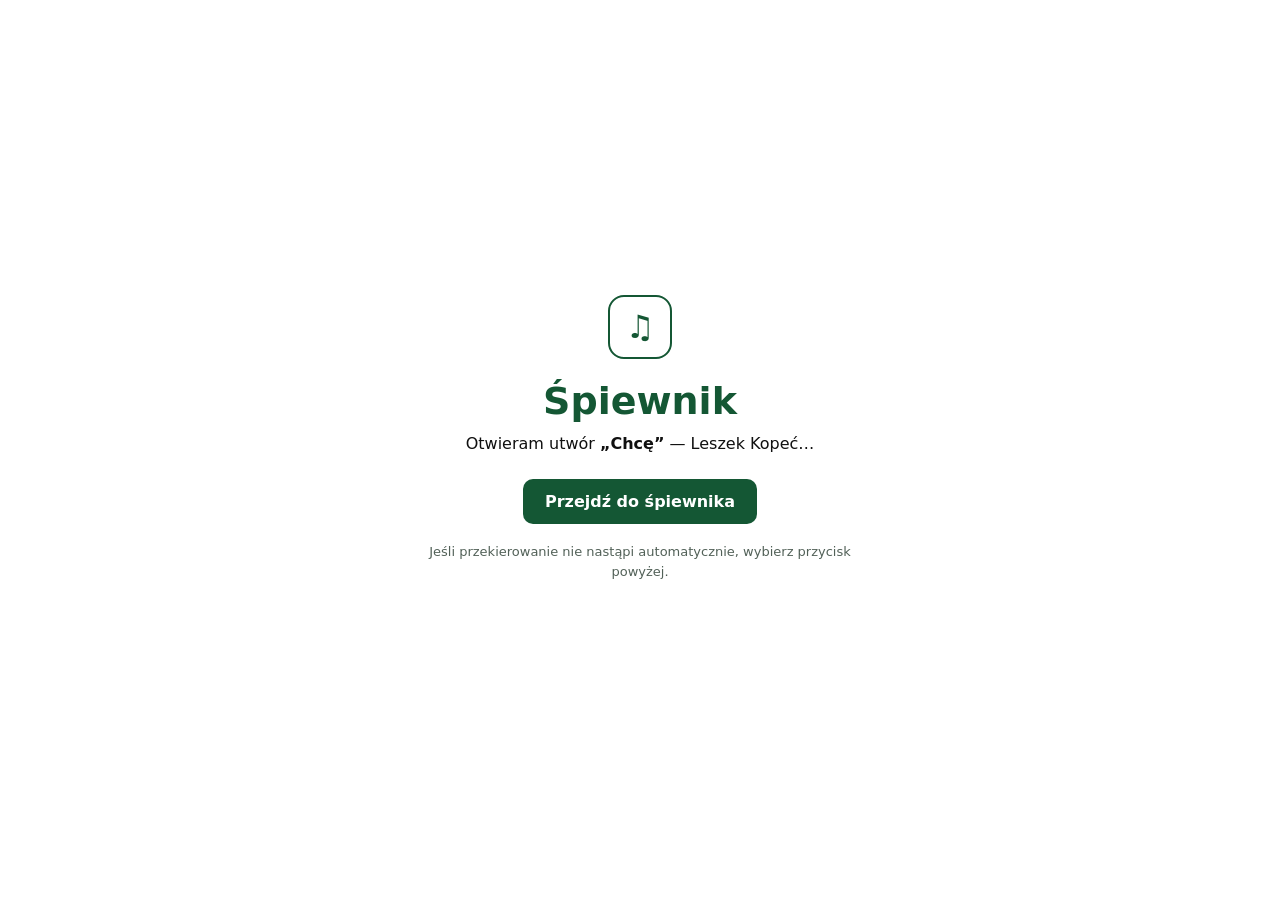
==== index.html @ 9733ee60 "Rename index(1).html to index.html" ====
<!doctype html>
<html lang="pl">
<head>
  <meta charset="utf-8">
  <meta name="viewport" content="width=device-width, initial-scale=1, viewport-fit=cover">
  <meta name="theme-color" content="#145734">
  <meta name="color-scheme" content="light">
  <meta http-equiv="refresh" content="2;url=chce_LeszekKopec.html">
  <title>Śpiewnik — Chcę</title>
  <style>
    :root { font-family: system-ui, -apple-system, BlinkMacSystemFont, "Segoe UI", sans-serif; color: #101010; background: #fff; }
    * { box-sizing: border-box; }
    body { min-height: 100svh; margin: 0; display: grid; place-items: center; padding: 24px; }
    main { width: min(100%, 440px); text-align: center; }
    .symbol { width: 64px; height: 64px; display: grid; place-items: center; margin: 0 auto 20px; border: 2px solid #145734; border-radius: 16px; color: #145734; font-size: 32px; }
    h1 { margin: 0 0 8px; font-size: clamp(28px, 7vw, 38px); color: #145734; }
    p { line-height: 1.6; margin: 0 0 22px; }
    a { display: inline-block; padding: 13px 22px; border-radius: 10px; background: #145734; color: #fff; text-decoration: none; font-weight: 700; }
    a:focus-visible { outline: 3px solid #145734; outline-offset: 4px; }
    .hint { margin-top: 18px; font-size: 13px; color: #526158; }
    @media (prefers-reduced-motion: no-preference) { .symbol { animation: appear .6s ease both; } @keyframes appear { from { opacity: 0; transform: translateY(8px); } to { opacity: 1; transform: none; } } }
  </style>
  <script>window.setTimeout(function () { window.location.replace('chce_LeszekKopec.html'); }, 1400);</script>
</head>
<body>
  <main>
    <div class="symbol" aria-hidden="true">♫</div>
    <h1>Śpiewnik</h1>
    <p>Otwieram utwór <strong>„Chcę”</strong> — Leszek Kopeć…</p>
    <a href="chce_LeszekKopec.html">Przejdź do śpiewnika</a>
    <p class="hint">Jeśli przekierowanie nie nastąpi automatycznie, wybierz przycisk powyżej.</p>
  </main>
</body>
</html>
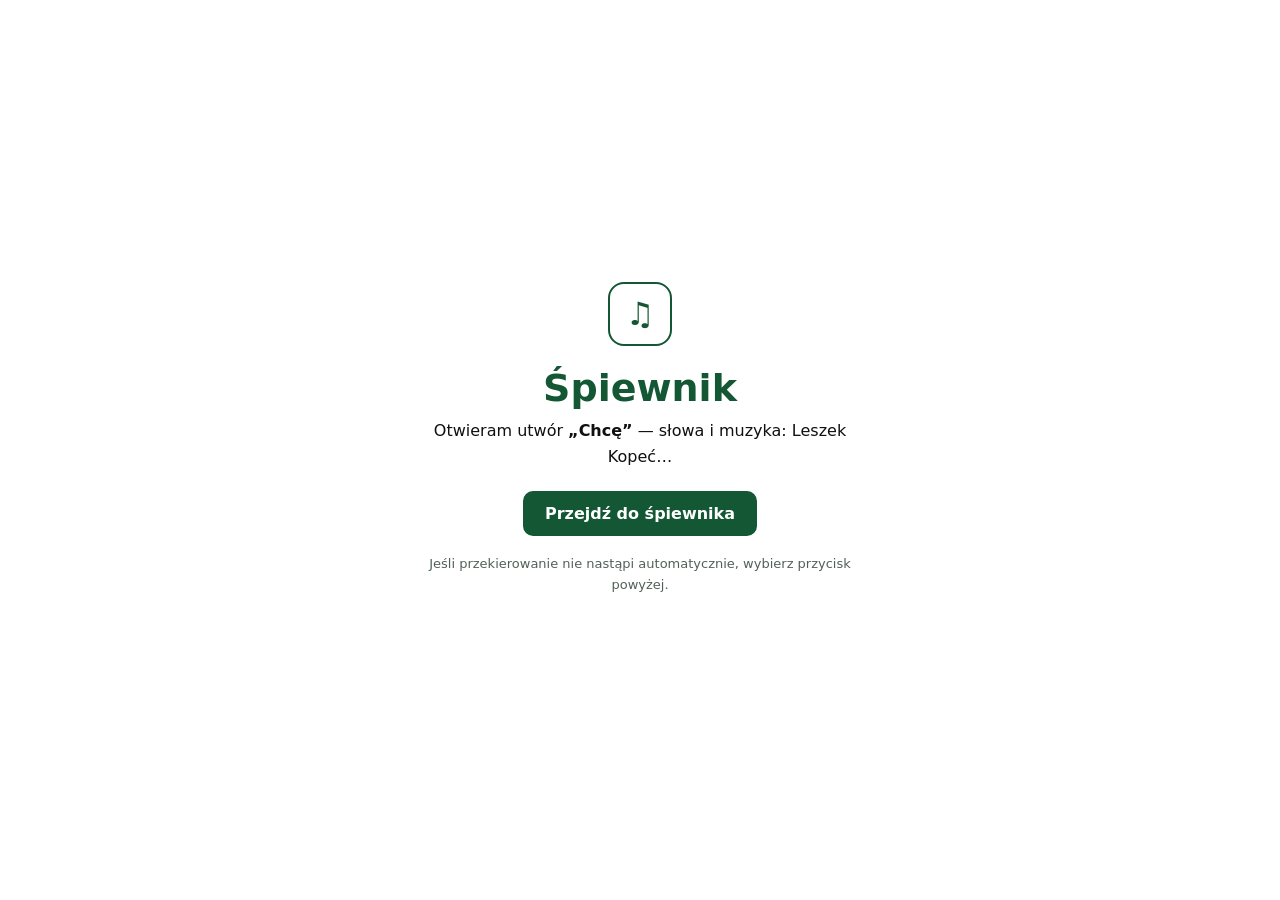
==== commit fce4cb07: "Update title and description in index.html" ====
--- a/index.html
+++ b/index.html
@@ -6,7 +6,7 @@
   <meta name="theme-color" content="#145734">
   <meta name="color-scheme" content="light">
   <meta http-equiv="refresh" content="2;url=chce_LeszekKopec.html">
-  <title>Śpiewnik — Chcę</title>
+  <title>Śpiewnik — Chcę, Leszek Kopeć</title>
   <style>
     :root { font-family: system-ui, -apple-system, BlinkMacSystemFont, "Segoe UI", sans-serif; color: #101010; background: #fff; }
     * { box-sizing: border-box; }
@@ -26,7 +26,7 @@
   <main>
     <div class="symbol" aria-hidden="true">♫</div>
     <h1>Śpiewnik</h1>
-    <p>Otwieram utwór <strong>„Chcę”</strong> — Leszek Kopeć…</p>
+    <p>Otwieram utwór <strong>„Chcę”</strong> — słowa i muzyka: Leszek Kopeć…</p>
     <a href="chce_LeszekKopec.html">Przejdź do śpiewnika</a>
     <p class="hint">Jeśli przekierowanie nie nastąpi automatycznie, wybierz przycisk powyżej.</p>
   </main>
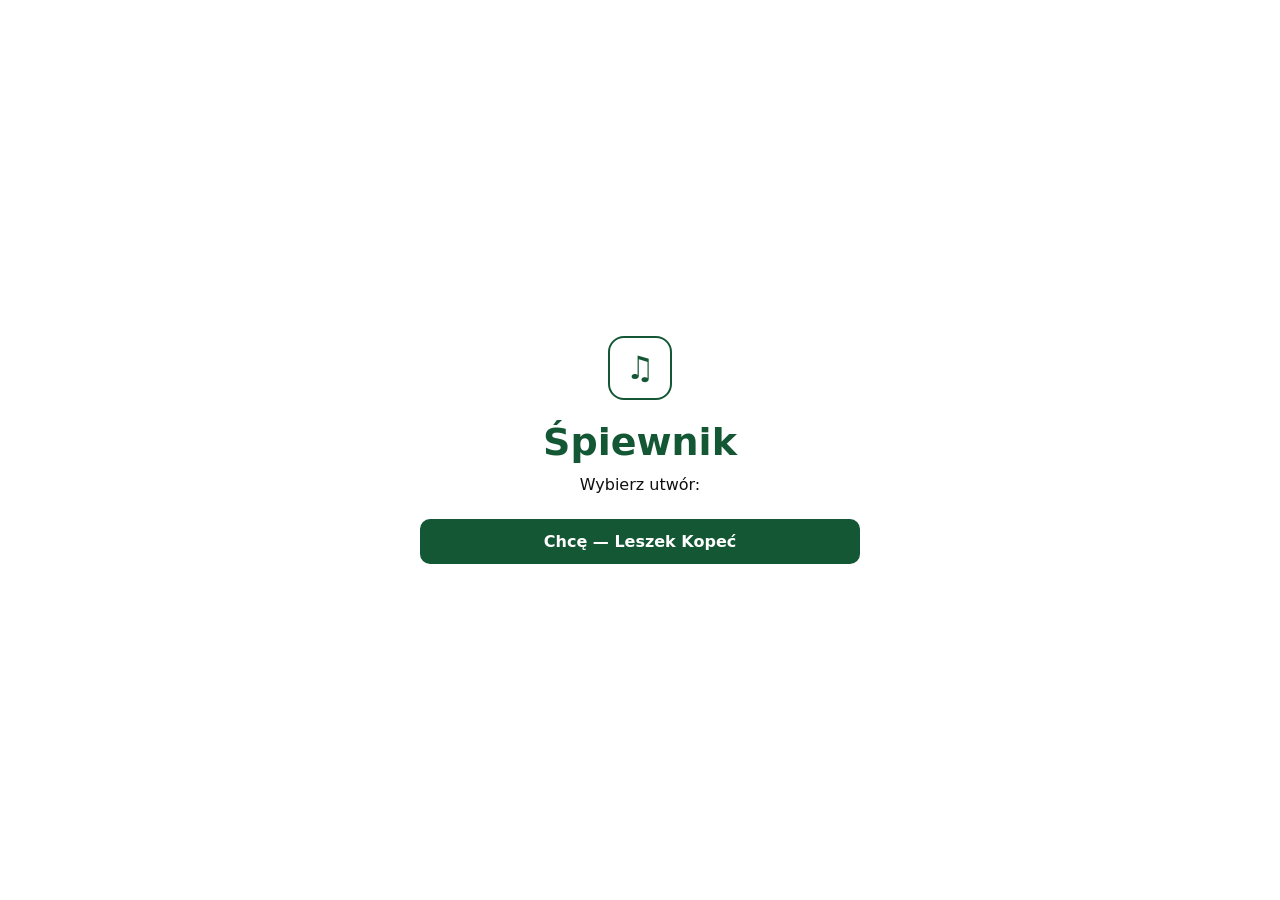
==== commit f44a2225: "Uporządkuj strukturę śpiewnika Co-authored-by: Copilot <223556219+Copilot@users.noreply.github.com>" ====
--- a/index.html
+++ b/index.html
@@ -5,30 +5,17 @@
   <meta name="viewport" content="width=device-width, initial-scale=1, viewport-fit=cover">
   <meta name="theme-color" content="#145734">
   <meta name="color-scheme" content="light">
-  <meta http-equiv="refresh" content="2;url=chce_LeszekKopec.html">
-  <title>Śpiewnik — Chcę, Leszek Kopeć</title>
-  <style>
-    :root { font-family: system-ui, -apple-system, BlinkMacSystemFont, "Segoe UI", sans-serif; color: #101010; background: #fff; }
-    * { box-sizing: border-box; }
-    body { min-height: 100svh; margin: 0; display: grid; place-items: center; padding: 24px; }
-    main { width: min(100%, 440px); text-align: center; }
-    .symbol { width: 64px; height: 64px; display: grid; place-items: center; margin: 0 auto 20px; border: 2px solid #145734; border-radius: 16px; color: #145734; font-size: 32px; }
-    h1 { margin: 0 0 8px; font-size: clamp(28px, 7vw, 38px); color: #145734; }
-    p { line-height: 1.6; margin: 0 0 22px; }
-    a { display: inline-block; padding: 13px 22px; border-radius: 10px; background: #145734; color: #fff; text-decoration: none; font-weight: 700; }
-    a:focus-visible { outline: 3px solid #145734; outline-offset: 4px; }
-    .hint { margin-top: 18px; font-size: 13px; color: #526158; }
-    @media (prefers-reduced-motion: no-preference) { .symbol { animation: appear .6s ease both; } @keyframes appear { from { opacity: 0; transform: translateY(8px); } to { opacity: 1; transform: none; } } }
-  </style>
-  <script>window.setTimeout(function () { window.location.replace('chce_LeszekKopec.html'); }, 1400);</script>
+  <title>Śpiewnik — spis utworów</title>
+  <link rel="stylesheet" href="styles.css">
 </head>
-<body>
+<body class="index-page">
   <main>
     <div class="symbol" aria-hidden="true">♫</div>
     <h1>Śpiewnik</h1>
-    <p>Otwieram utwór <strong>„Chcę”</strong> — słowa i muzyka: Leszek Kopeć…</p>
-    <a href="chce_LeszekKopec.html">Przejdź do śpiewnika</a>
-    <p class="hint">Jeśli przekierowanie nie nastąpi automatycznie, wybierz przycisk powyżej.</p>
+    <p>Wybierz utwór:</p>
+    <ul class="song-list">
+      <li><a href="utwory/chce_LeszekKopec.html">Chcę — Leszek Kopeć</a></li>
+    </ul>
   </main>
 </body>
 </html>
--- a/styles.css
+++ b/styles.css
@@ -0,0 +1,44 @@
+:root{--green:#145734;--nav:64px;--top-gap:20px;--bottom-gap:48px}
+*{box-sizing:border-box}
+.index-page{min-height:100svh;margin:0;display:grid;place-items:center;padding:24px;font-family:system-ui,-apple-system,BlinkMacSystemFont,"Segoe UI",sans-serif;color:#101010;background:#fff}
+.index-page main{width:min(100%,440px);text-align:center}
+.index-page .symbol{width:64px;height:64px;display:grid;place-items:center;margin:0 auto 20px;border:2px solid var(--green);border-radius:16px;color:var(--green);font-size:32px}
+.index-page h1{margin:0 0 8px;font-size:clamp(28px,7vw,38px);color:var(--green)}
+.index-page p{line-height:1.6;margin:0 0 22px}
+.song-list{list-style:none;padding:0;margin:0;display:grid;gap:12px}
+.song-list a{display:block;padding:13px 22px;border-radius:10px;background:var(--green);color:#fff;text-decoration:none;font-weight:700}
+.song-list a:focus-visible{outline:3px solid var(--green);outline-offset:4px}
+@media(prefers-reduced-motion:no-preference){.index-page .symbol{animation:appear .6s ease both}@keyframes appear{from{opacity:0;transform:translateY(8px)}to{opacity:1;transform:none}}}
+.song-page,.song-page body{margin:0;width:100%;height:100%;overflow:hidden;background:#fff;color:#101010;-webkit-text-size-adjust:100%;text-size-adjust:100%}
+.song-page body{font-family:Georgia,"DejaVu Serif",serif}
+#deck{display:flex;width:100%;height:100vh;height:100dvh;overflow-x:auto;overflow-y:hidden;scroll-snap-type:x mandatory;scroll-behavior:smooth;scrollbar-width:none;touch-action:pan-x;overscroll-behavior-x:contain;-webkit-overflow-scrolling:touch}
+#deck::-webkit-scrollbar{display:none}
+.slide{flex:0 0 100%;width:100%;height:100vh;height:100dvh;scroll-snap-align:start;overflow:hidden;padding:calc(var(--top-gap) + env(safe-area-inset-top)) 0 calc(var(--nav) + var(--bottom-gap) + env(safe-area-inset-bottom));background:#fff}
+.sheet{height:100%;width:100%;display:flex;flex-direction:column;min-height:0;position:relative}
+.chord-diagrams{height:90px;flex:0 0 90px;width:100%;display:flex;justify-content:space-between;align-items:flex-end;gap:1px;padding:0 3px 3px;overflow:hidden;margin-bottom:0}
+.diagram{min-width:0;flex:1;max-width:11.1%;height:auto;display:block}
+.song-body{position:absolute;left:50%;top:0;min-height:0;display:flex;flex-direction:column;justify-content:center;gap:clamp(14px,2.8vh,30px);padding:4px 3.1vw 0;transform-origin:top center}
+.song-title{text-align:center;display:flex;flex-direction:column;gap:5px}
+.song-title strong{font-size:clamp(26px,8vw,48px)}
+.song-title span{font-size:clamp(17px,5vw,28px)}
+.verse,.refrain{display:flex;flex-direction:column;gap:clamp(7px,1.7vh,17px)}
+.refrain{margin-top:clamp(8px,2.2vh,20px);margin-left:clamp(10px,2.5vw,18px);border-left:5px solid var(--green);padding-left:clamp(12px,2.8vw,20px)}
+.verse-label,.ref-label{font-weight:800;font-size:clamp(17px,4.5vw,25px);margin-bottom:-4px}
+.verse-label{color:var(--green)}
+.lyric-line{display:flex;flex-direction:column;gap:0}
+.chords{font-family:Georgia,serif;font-size:clamp(15px,4.1vw,24px);font-style:italic;font-weight:800;color:var(--green);white-space:pre-wrap;line-height:1.04}
+.words{font-weight:800;font-size:clamp(19px,5.35vw,32px);line-height:1.16;overflow-wrap:normal;hyphens:none}
+nav{position:fixed;bottom:0;left:0;right:0;height:calc(var(--nav) + env(safe-area-inset-bottom));padding-bottom:env(safe-area-inset-bottom);background:#fff;display:flex;align-items:center;justify-content:space-between;border-top:1px solid #d7dfda;z-index:4;font:600 15px system-ui,sans-serif}
+nav .nav-side{display:flex;align-items:center;gap:12px;padding:0 28px;flex-shrink:0}
+nav .nav-side button{-webkit-tap-highlight-color:transparent;appearance:none;display:flex;align-items:center;justify-content:center;flex:0 0 43px;width:43px;height:43px;padding:0;margin:0;border:1px solid var(--green);border-radius:50%;background:#fff;color:var(--green);cursor:pointer}
+nav .nav-side button.edge-button{background:rgba(20,87,52,.26)}
+nav .nav-side button:disabled{opacity:.18;cursor:default}
+.arrow-glyph{display:flex;align-items:center;justify-content:center;width:100%;height:100%;font:500 33px/1 Arial,Helvetica,sans-serif;transform:translateY(-1px)}
+.edge-button .arrow-glyph{font-size:30px}
+.page-links{display:flex;align-items:center;justify-content:center;gap:0;min-width:0}
+.page-links a{-webkit-tap-highlight-color:transparent;display:grid;place-items:center;width:31px;height:31px;min-width:31px;padding:0;border-radius:7px;box-sizing:border-box;text-decoration:none;color:var(--green);font-size:18px;font-weight:700}
+.page-links a[aria-current="page"]{background:var(--green);color:#fff}
+.page-links a:focus-visible,nav button:focus-visible{outline:3px solid var(--green);outline-offset:2px}
+@media(max-width:420px){nav .nav-side{gap:8px;padding:0 16px}nav .nav-side button{flex-basis:40px;width:40px;height:40px}.page-links{gap:0}.page-links a{width:28px;min-width:28px;height:28px;font-size:18px}}
+@media(max-width:350px){nav .nav-side{gap:5px;padding:0 12px}nav .nav-side button{flex-basis:36px;width:36px;height:36px}.page-links a{width:25px;min-width:25px;height:25px;font-size:16px}.arrow-glyph{font-size:29px}.edge-button .arrow-glyph{font-size:27px}}
+@media(min-width:700px){.sheet{max-width:800px;margin:0 auto}.chord-diagrams{height:120px;flex-basis:120px}.words{font-size:clamp(22px,3.1vw,34px)}.chords{font-size:clamp(17px,2.4vw,26px)}}
